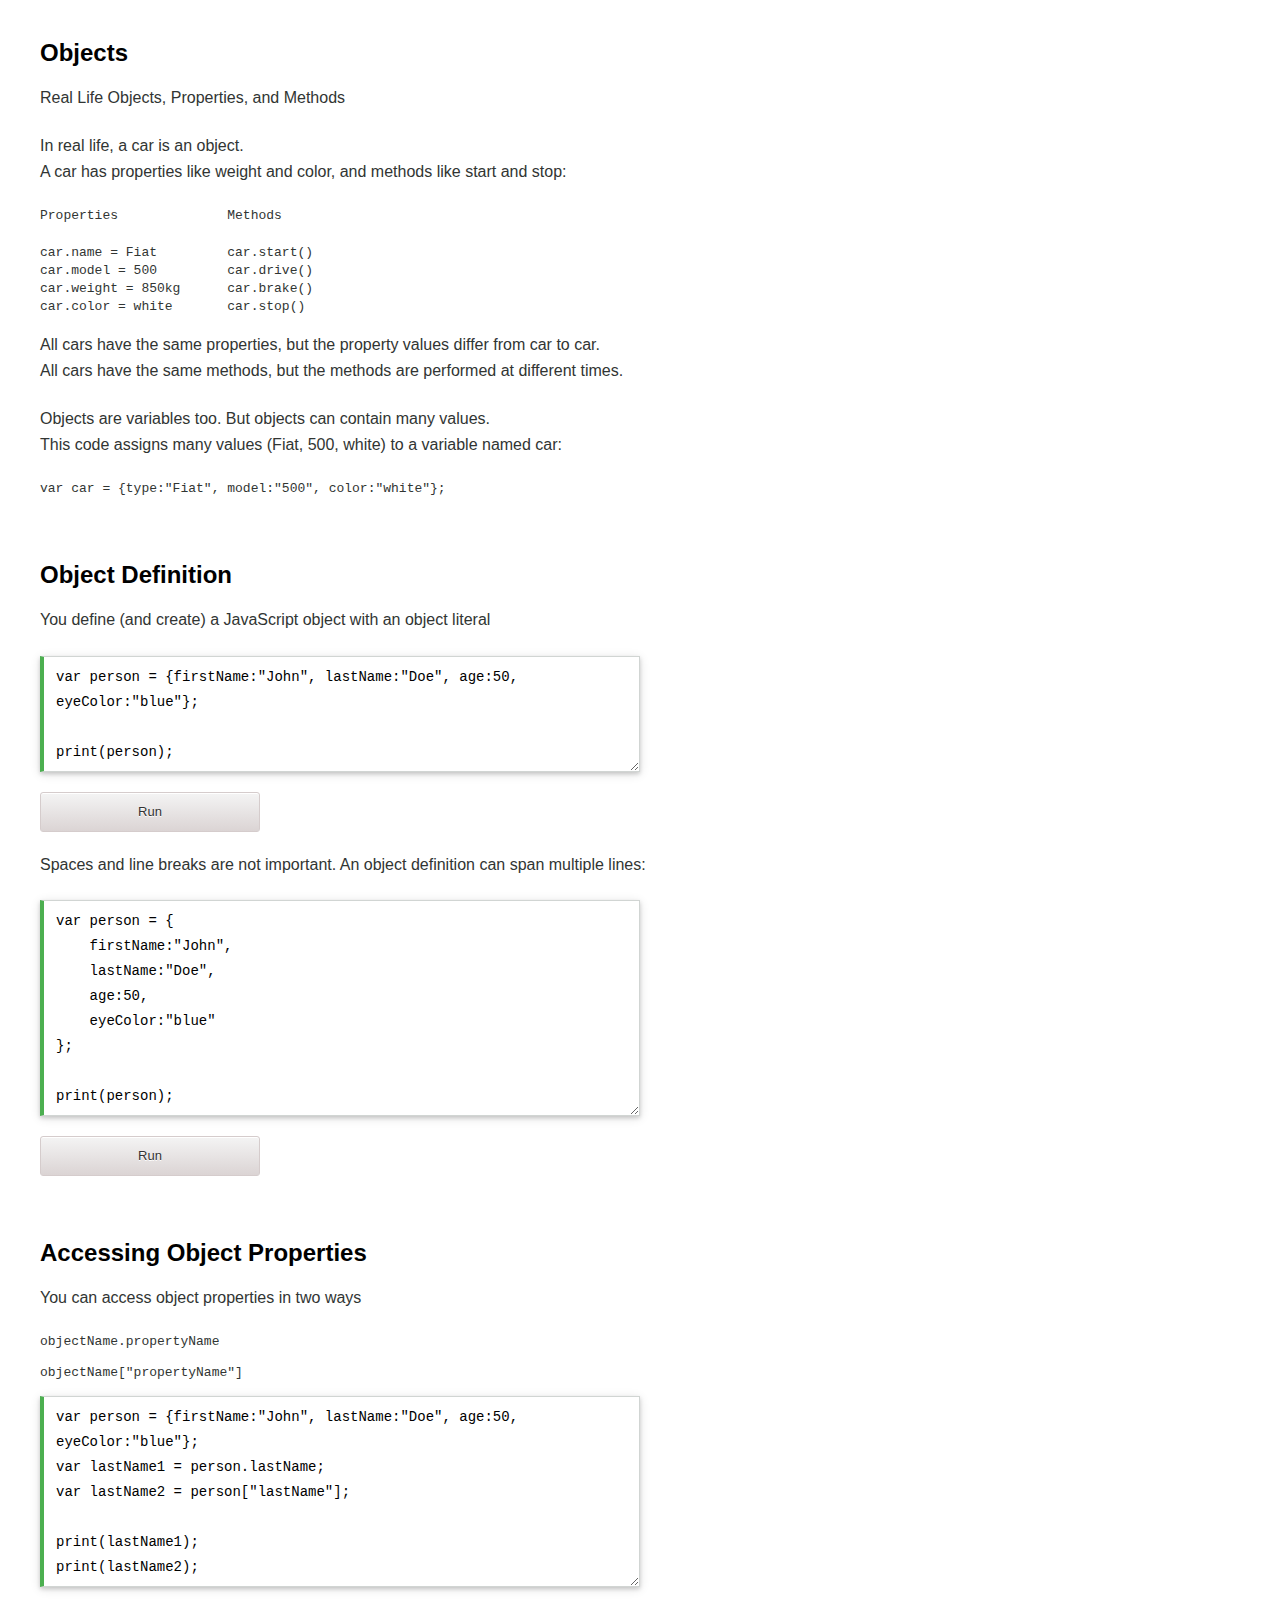
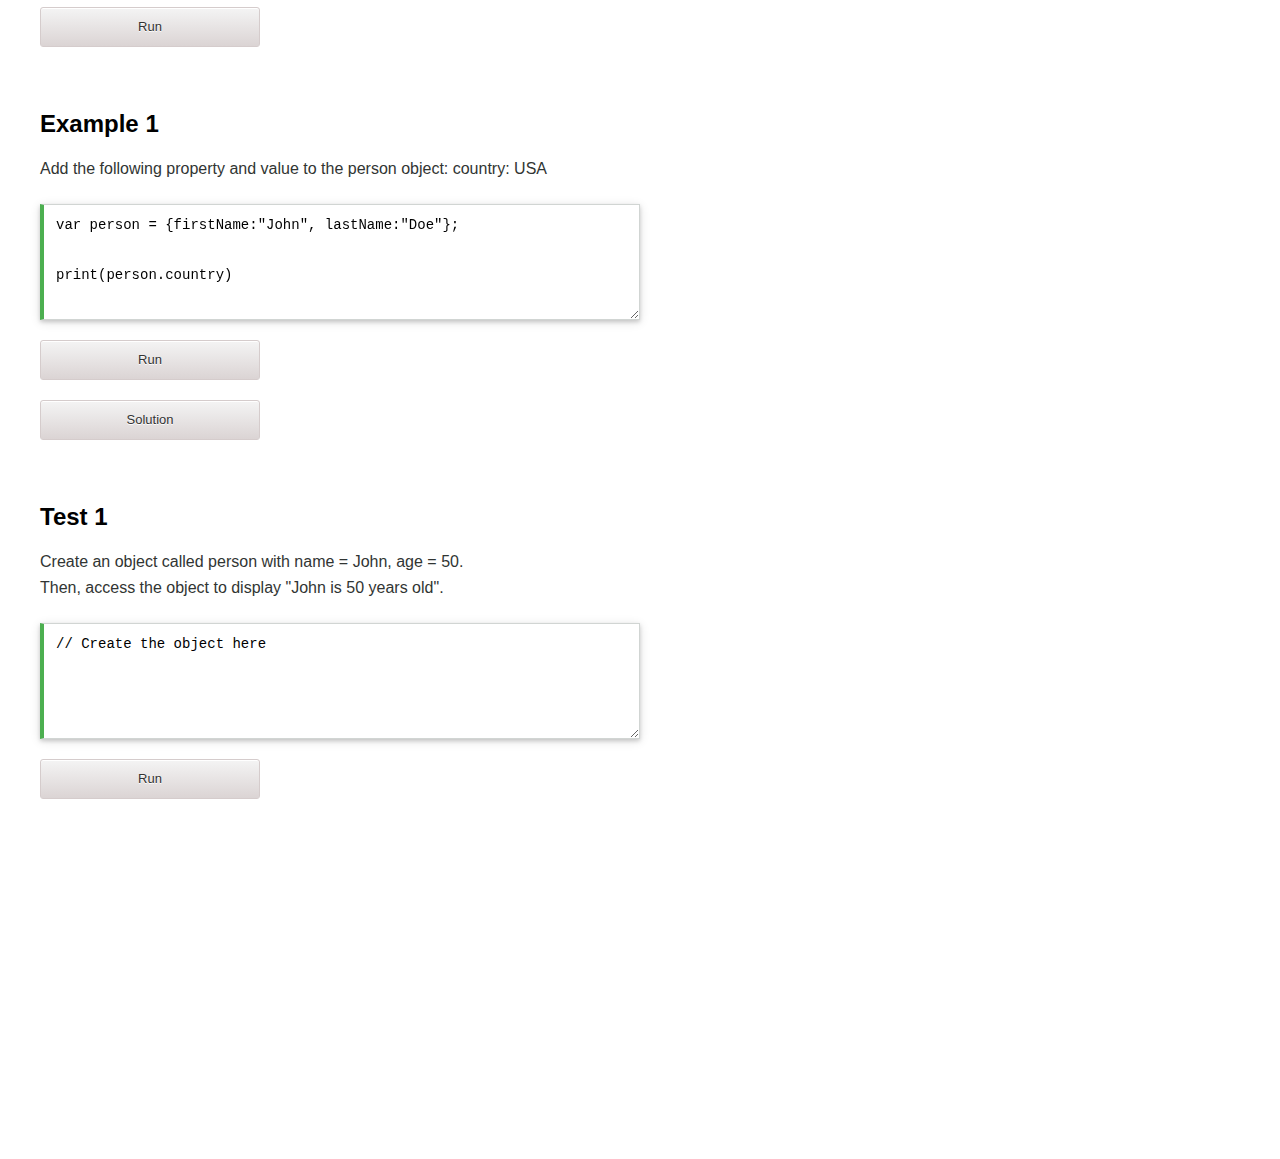
==== 4_objects/index.html @ 2b6cf7e0 "Arrays and Objects" ====
<html>
<head>
    <link href="../base/style.css" rel="stylesheet" type="text/css">
    <script src="../base/script.js"></script>
    <script src="script.js"></script>
    <title>Variables</title>
</head>
<body>
    <div id='container' />
    <script>run()</script>
</body>
</html>
---- base/style.css ----
html, body {
	padding: 0;
	margin: 0;
    box-sizing: border-box;
	font-family: "Source Sans Pro","Source Sans Pro","Source Sans Pro","Open Sans",Verdana,Geneva,sans-serif,sans-serif !important;

}

*, *:before, *:after {
    -webkit-box-sizing: border-box;
    -moz-box-sizing: border-box;
    box-sizing: border-box;
}

.hidden {
	display: none !important;
}

#container {
    padding-bottom: 300px;
}

._block {
    margin: 20px 40px 60px 40px;
}

._wrapper {
    margin-bottom: 20px;
}

._row {
    display: flex;
}

._row > * {
    display: inline-block;
    flex: 1;
}

._horizontalSpacer {
    width: 20px;
    flex: none;
}

._verticalSpacer {
    height: 20px;
    flex: none;
}

._block {
    margin: 20px 40px 60px 40px;
}

._block h3 {
    font-weight: 700;
    font-size: 1.5em;
    text-transform: none;
    line-height: 1.38em;
    color: #000;
    margin-top: 1.5em;
    margin-bottom: .5em;
}

._block p {
    margin-bottom: 1.41575em;
    font-size: 1em;
    line-height: 1.6em !important;
    color: #313533;
    display: block;
}

._block ._warning {
    background-color: #ffdddd;
    border-left: 6px solid #f44336;
    margin-top: 16px;
    margin-bottom: 16px;
    padding: 16px;
    max-width: 600px;
}

._block ul {
    margin: 1em 0;
    padding: 0 0 0 1em;
    color: #313533;
    padding-left: 1em;
    list-style: disc outside none;
    margin-left: 25px;
}

._block ul li {
    margin-bottom: 0.70788em;
    list-style-type: disc;
}

._block pre {
    margin: 0 0 1em 0;
    color: #313533;
    font-size: 1em;
    white-space: pre-wrap;
    word-wrap: break-word;
    line-height: 1.4em;
}

._block textarea {
    min-height: 7em;
    margin-bottom: 20px;
    position: relative;
    line-height: 25px;
    font-size: 14px;
    transition: none;
    border: 1px solid #D1D5D3;
    border-radius: 0;
    box-shadow: 0 2px 4px 0 rgba(0,0,0,0.16),0 2px 10px 0 rgba(0,0,0,0.12)!important;
    box-sizing: border-box;
    padding: 5px 12px;
    vertical-align: top;
    -webkit-font-smoothing: antialiased;
    background-color: #fff;
    padding: 8px 12px;
    border-left: 4px solid #4CAF50;
    word-wrap: break-word;
    outline: none;
    max-width: 600px;
    font-family: "Courier New", Courier, monospace;
}

._block button {
    border: 1px solid #d5cccc;
    border-radius: 3px;
    box-shadow: inset 0 1px 0 0 #fff;
    color: #333;
    display: block;
    background-image: linear-gradient(#f4f4f4,#dbd4d4);
    padding: 7px 18px;
    text-decoration: none;
    text-shadow: 0 1px 0 #fefefe;
    background-clip: padding-box;
    font-size: 0.8125em;
    width: 220px;
    height: 40px;
    background-color: lightgray;
}





.spacer {
	display: block;
	height: 30px;
	padding: 0;
}


.bp {
	margin: 20px 40px 60px 40px;
}

.bp h3 {
	font-weight: 700;
    font-size: 1.5em;
    text-transform: none;
    line-height: 1.38em;
    color: #000;
    margin-top: 1.5em;
    margin-bottom: .5em;
}

.bp p {
	margin-bottom: 1.41575em;
    font-size: 1em;
    line-height: 1.6em !important;
    color: #313533;
    display: block;
}

.bp ul {
    margin: 1em 0;
    padding: 0 0 0 1em;
    color: #313533;
    padding-left: 1em;
    list-style: disc outside none;
	margin-left: 25px;

}

.bp  ul li {
	margin-bottom: 0.70788em;
    list-style-type: disc;
}

.code {
	margin: 20px 40px 60px 40px;
}

.code h3 {
	font-weight: 700;
    font-size: 1.5em;
    text-transform: none;
    line-height: 1.38em;
    color: #000;
    margin-top: 1.5em;
    margin-bottom: .5em;
}

.code p {
	margin-bottom: 1.41575em;
    font-size: 1em;
    line-height: 1.6em !important;
    color: #313533;
    display: block;
}

.code pre {
	margin: 1em 0;
    color: #313533;
    font-size: 1em;
    white-space: pre-wrap;
    word-wrap: break-word;
	line-height: 1.4em;
}
.code textarea {
	min-height: 7em;
    z-index: auto;
    position: relative;
    line-height: 22.4px;
    font-size: 16px;
    transition: none;
    background: transparent !important;
    border: 1px solid #D1D5D3;
    border-radius: 0;
    box-shadow: 0 1px 0 0 rgba(255,255,255,0.6), inset 0 0 3px 0 rgba(0,0,0,0.1);
    box-sizing: border-box;
    font: normal 1em "Source Sans Pro","Open Sans",Verdana,Geneva,sans-serif,sans-serif;
    height: 35px;
    padding: 5px 12px;
    vertical-align: top;
    -webkit-font-smoothing: antialiased;
}
.code button {
    border: 1px solid #d5cccc;
    border-radius: 3px;
    box-shadow: inset 0 1px 0 0 #fff;
    color: #333;
    display: block;
    background-image: linear-gradient(#f4f4f4,#dbd4d4);
    padding: 7px 18px;
    text-decoration: none;
    text-shadow: 0 1px 0 #fefefe;
    background-clip: padding-box;
    font-size: 0.8125em;
    width: 220px;
    height: 40px;
    background-color: lightgray;
}

.code div {
	padding: 10px 0;
}

.inputWrapper textarea {
	display: inline-block;
}

.inputWrapper div {
	display: inline-block;
	padding: 0 0 0 20px;
}
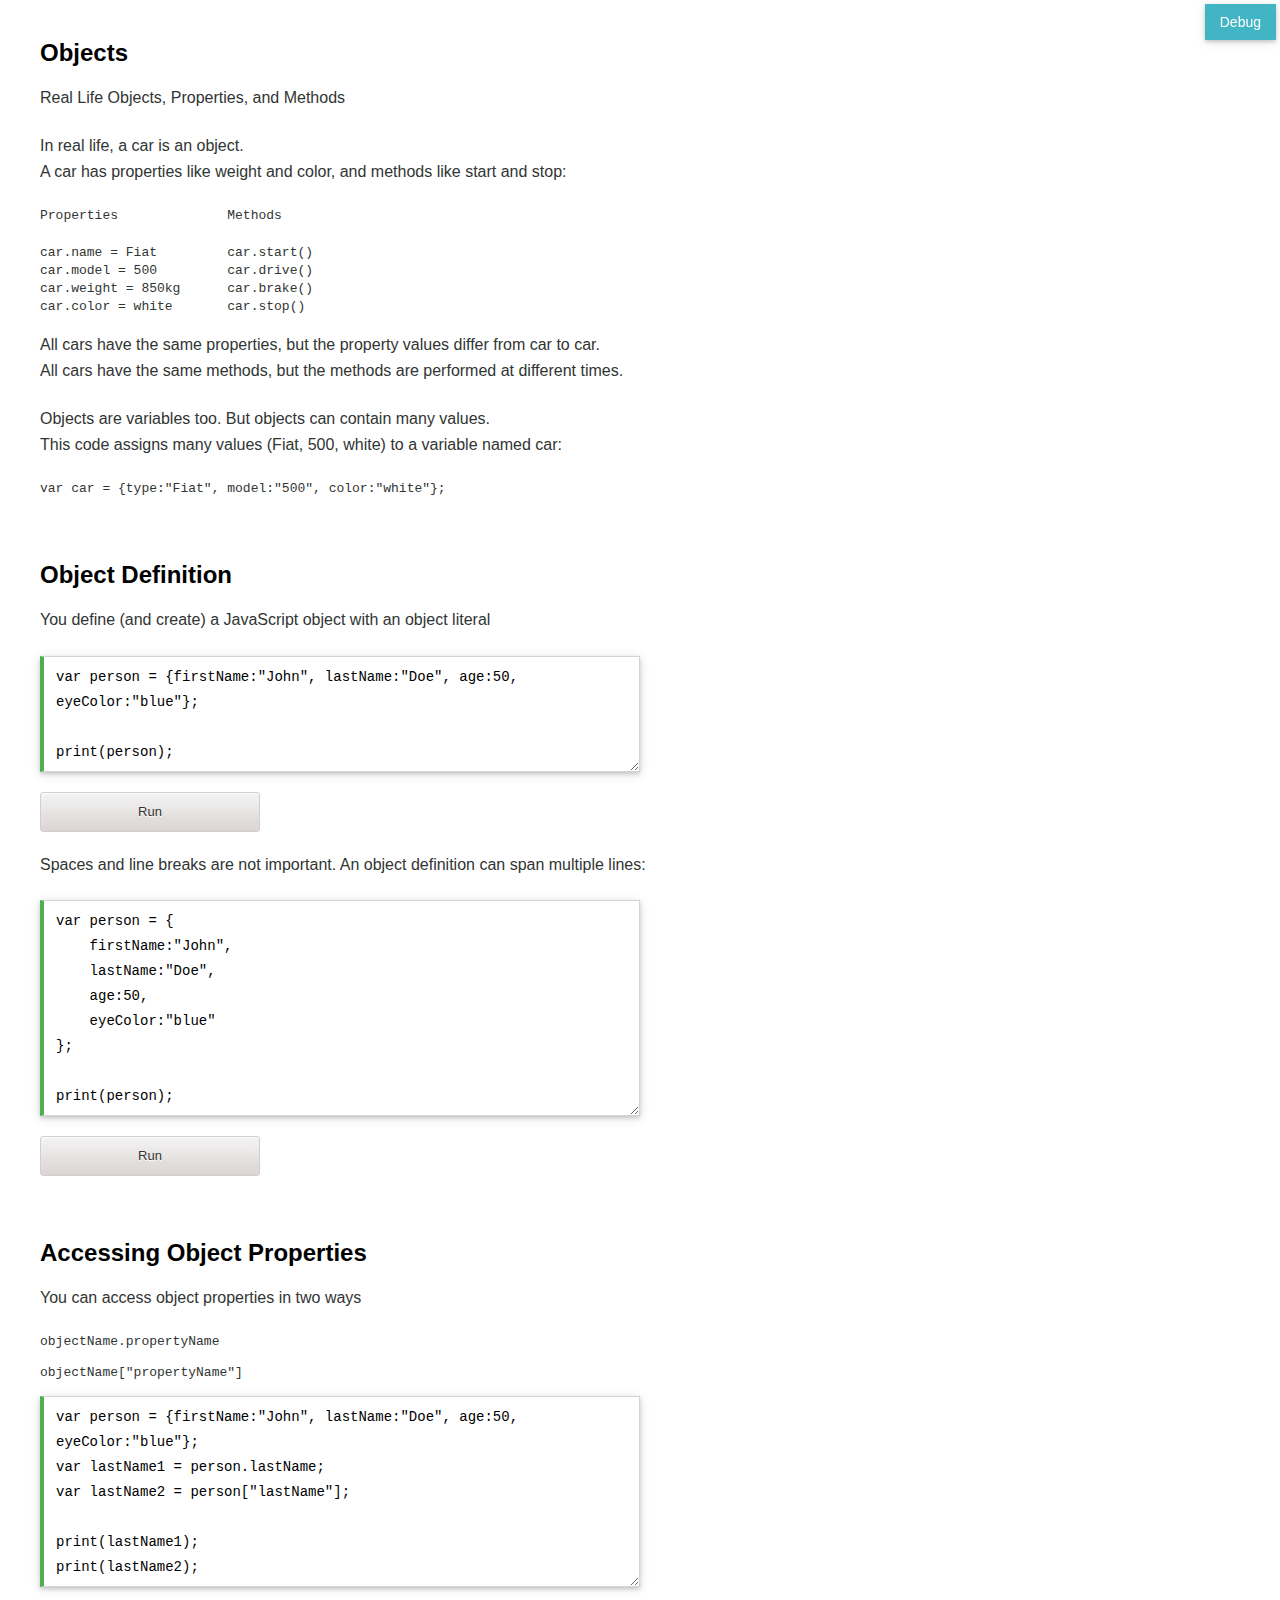
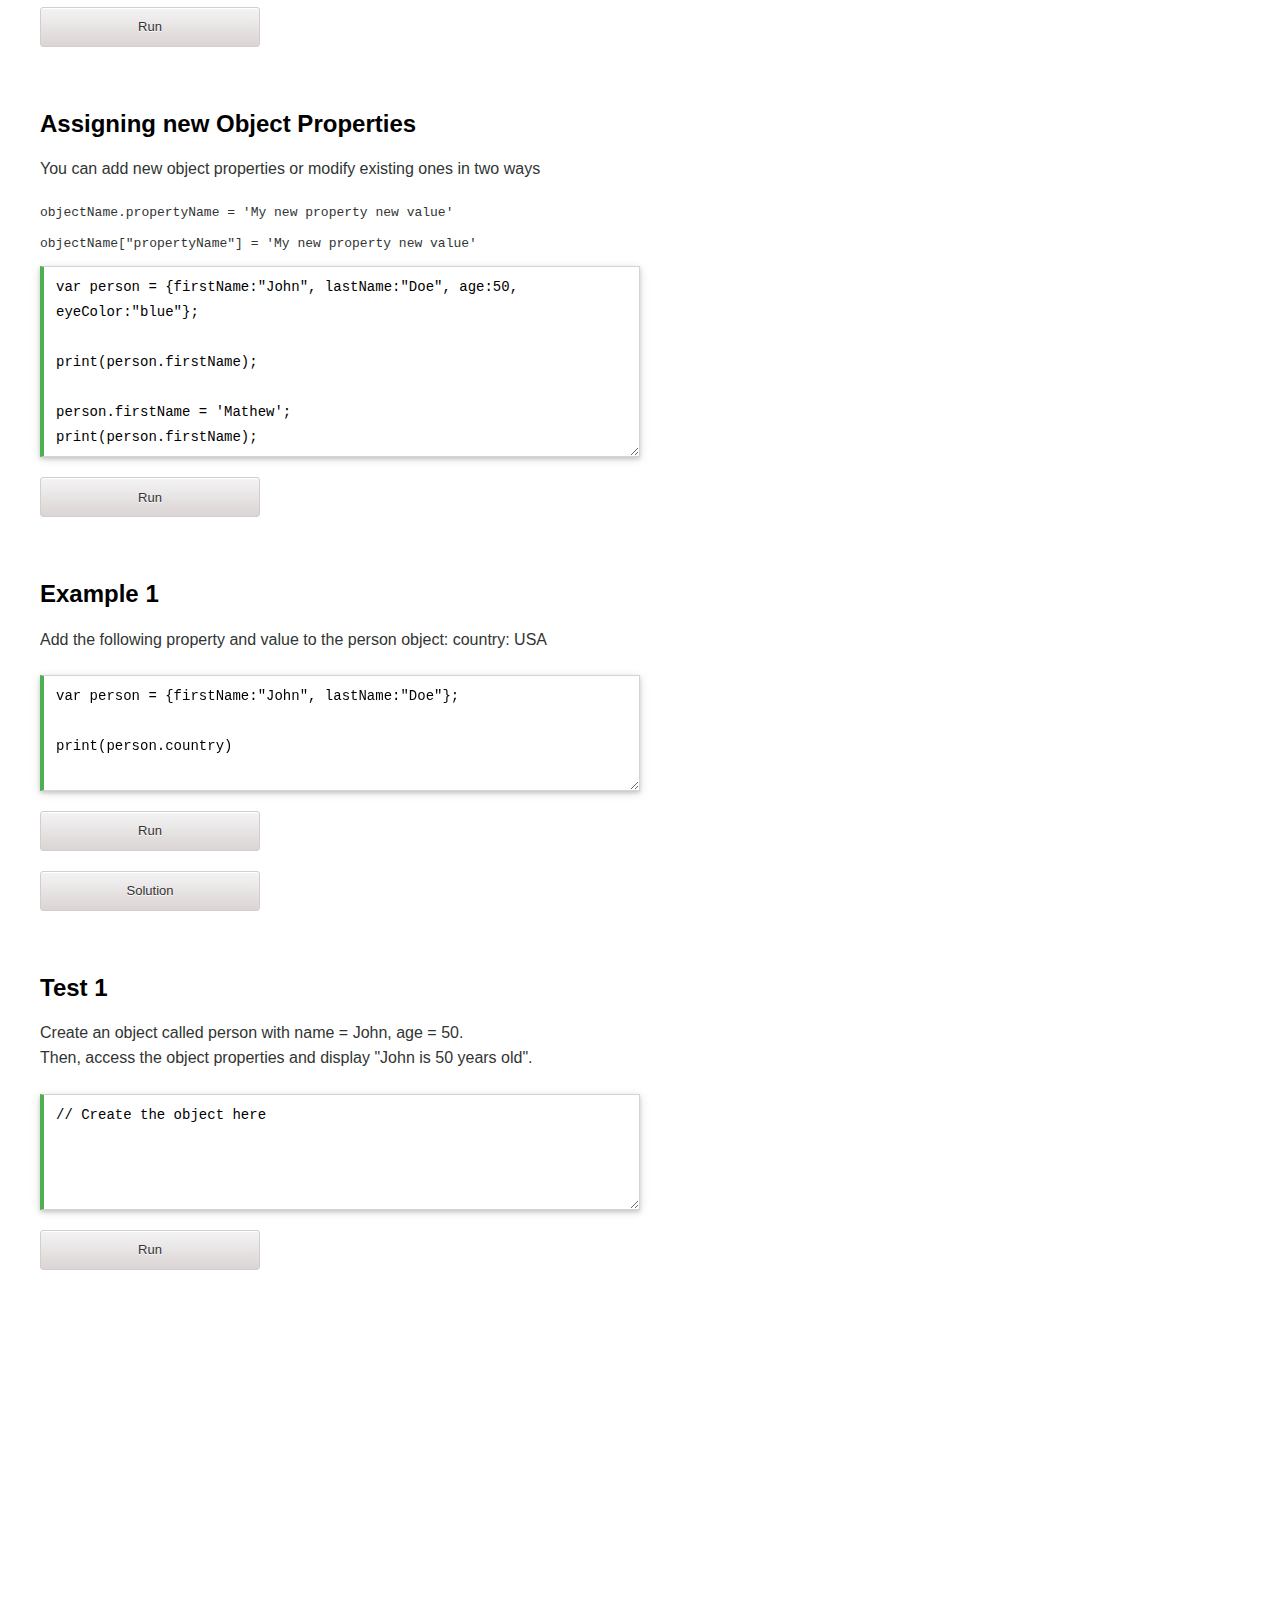
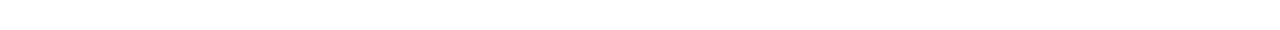
==== commit 1f0177e8: "new test" ====
--- a/4_objects/index.html
+++ b/4_objects/index.html
@@ -3,10 +3,10 @@
     <link href="../base/style.css" rel="stylesheet" type="text/css">
     <script src="../base/script.js"></script>
     <script src="script.js"></script>
-    <title>Variables</title>
+    <title>Variables 123</title>
 </head>
 <body>
     <div id='container' />
     <script>run()</script>
 </body>
-</html>+</html>
--- a/base/style.css
+++ b/base/style.css
@@ -266,3 +266,41 @@
 	display: inline-block;
 	padding: 0 0 0 20px;
 }
+
+
+
+
+.outputWrapper {
+    box-shadow: 0px 6px 8px -6px #00000026;
+    display: block;
+    padding: 10px 5px;
+}
+
+.outputWrapperError {
+    box-shadow: 0px 6px 8px -6px #fb00ffbd;
+    display: block;
+    padding: 10px 5px;
+}
+
+.outputWrapper .loc {
+    font-weight: bold;
+}
+
+
+#debug-toggle {
+    position: fixed;
+    right: 4px;
+    top: 4px;
+    padding: 10px 15px;
+    font-size: 14px;
+    background: #41b5c3;
+    color: white;
+    box-shadow: 0 2px 4px 0 rgba(0,0,0,0.16),0 2px 10px 0 rgba(0,0,0,0.12);
+    cursor: pointer;
+}
+#debug-toggle:hover {
+    opacity: 0.8;
+}
+#debug-toggle.active {
+    background: #9a41c3;
+}
